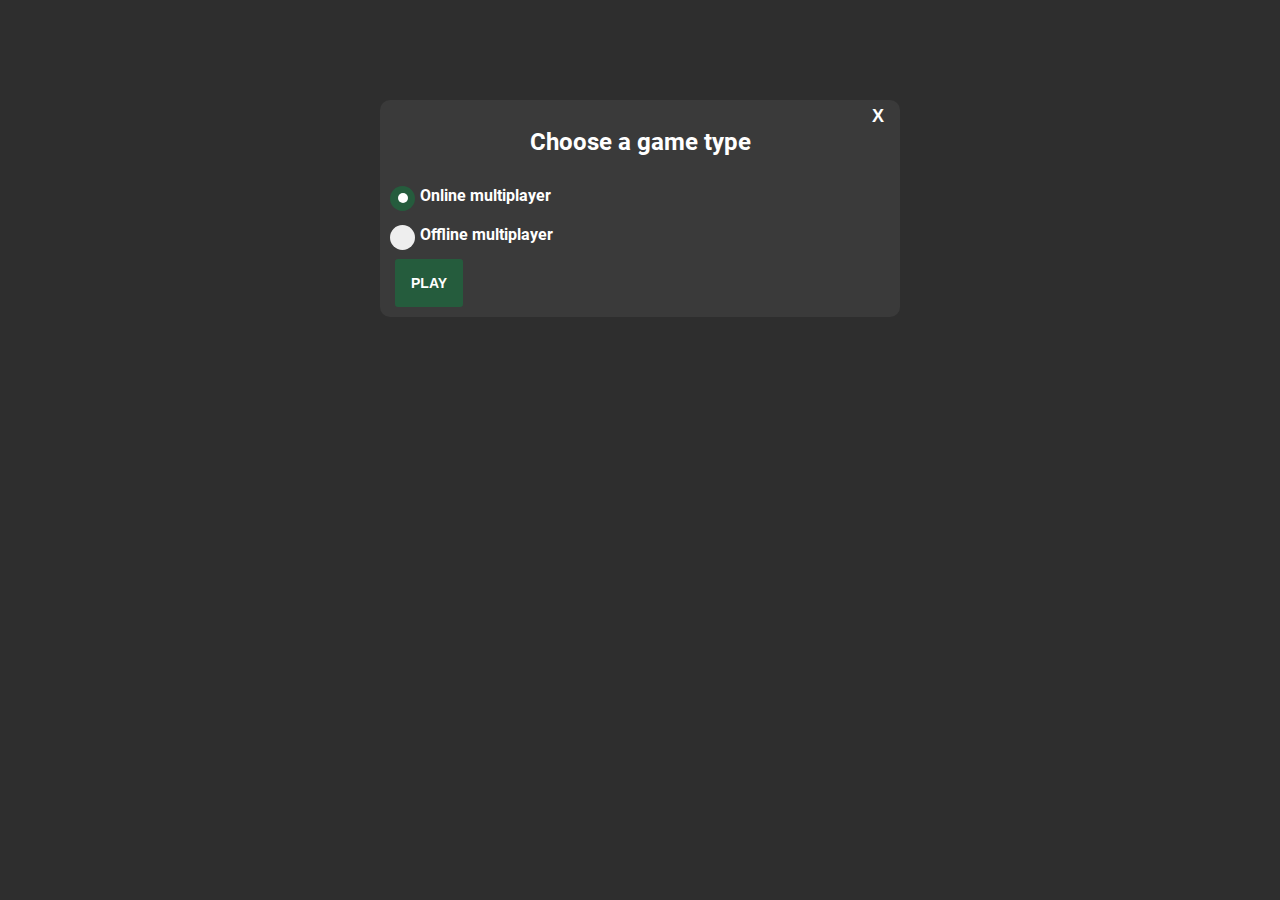
==== frontend/index.html @ 285e9bce "Added visualization of special cases. Bug fixes." ====
<!DOCTYPE html>
<html>
    <head>
        <meta charset="UTF-8"/>
        <link rel="icon" type="image/png" href="graphics/Flower_Tile.png">
        <link rel="stylesheet" type="text/css" href="style.css"/>
        <script src="script.js"></script>
    </head>
    <body>
        <div id="left-content">
            <div class="panel" id="dice-panel">
                <h2>Player turn: <span id="dice-panel-current-player">Black</span></h2>
                <button class="default-button-style" id="dice-panel-roll-dice-button">Roll dice for <span id="dice-panel-current-player-button">{player-color}</span></button>
                <h2 id="dice-panel-dice-value">4</h2>
            </div>
            <div id="special-case-container"></div>
        </div>
        <canvas id="canvas"></canvas>
        <div id ="right-content">
        </div>
        <div id="choose-game-type-modal" class="modal">
            <div class="modal-content">
                <button class="modal-close-button">X</button>

                <h2>Choose a game type</h2>
                <label class="radio-container">Online multiplayer<input type="radio" id="online-multiplayer-radio" name="game-type" value="online" checked><span class="radio-circle"></span></label>
                <br>
                <label class="radio-container">Offline multiplayer<input type="radio" id="offline-multiplayer-radio" name="game-type" value="offline"><span class="radio-circle"></span></label>
                <br>
                <button id="play-button" class="default-button-style">PLAY</button>
            </div>
        </div>
        <div id="message-modal" class="modal modal-start-closed">
            <div class="modal-content">
                <h2 id="message-modal-header">Header</h2>
                <p id="message-modal-text">Text</p>
                <button id="message-modal-button" class="default-button-style">OK</button>
            </div>
        </div>
        <div id="waiting-for-player" class ="modal modal-start-closed">
                <h2 id="waiting-for-player-text">Waiting for player.</h2>
        </div>
    </body>
</html>
---- frontend/style.css ----
@font-face {
    font-family:"Roboto";
    src: url("Roboto-Bold.ttf") format("truetype");
}
body {
    margin:0; 
    padding:0; 
    background-color:rgb(77, 77, 77); 
    display:grid; 
    grid-template-columns: 33% 33% 33%; 
    font-family: 'Roboto', sans-serif;
}
canvas {
    margin:0; 
    padding:0; 
    grid-column-start: 2;
    position:relative; 
    margin-left: auto;
    margin-right:auto; 
}
h1,h2,h3,h4 {
    text-align: center;
}
p,span,h1,h2,h3,h4,label {
    color:white; 
}
.left-content {
    margin:0; 
    padding:0; 
    grid-column-start: 1;
    position:relative; 
}
.right-content {
    margin:0; 
    padding:0; 
    grid-column-start: 3;
    position:relative; 
}

.default-button-style, input {
    padding:5px; 
    margin:5px; 
    border-radius: 3px;
    border:none; 
    color:white;
    background-color: rgb(37, 92, 61);
    font-size: 14px;
    font-weight: bold;
    padding: 16px 16px; 
    cursor: pointer;
    transition:ease-in-out 300ms; 
}
.default-button-style:hover {
    background-color: rgb(66, 156, 105);
}
.modal-start-hidden {
    display:none;
}
.modal {
    position: fixed;
    z-index: 1;
    padding-top: 100px;
    left: 0;
    top: 0;
    width: 100%;
    height: 100%;
    overflow: auto;
    background-color: rgba(0,0,0,0.4);
}
.modal-start-closed {
    display:none;
}
.modal-content {
    display: block;
    position: relative;
    width: 500px;
    margin-left: auto;
    margin-right: auto;
    background-color:#3a3a3a;
    border-radius: 10px;
    padding: 5px;
    padding-left: 10px;
    padding-right: 10px;
}
.modal-close-button {
    margin-left:100%;   
    border:none; 
    cursor: pointer;
    background-color:rgba(255, 255, 255, 0);
    color: white;
    float: right;
    font-size: 18px;    
    font-weight: bold;
}
.dice-text {
    text-align:center;
    font-size: 32px;
    margin:0;
}
.radio-container {
    display:inline-block;
    position:relative;
    cursor:pointer;
    user-select: none;
    padding-left: 30px;
    margin-top: 10px;
    margin-bottom: 10px;
}
.radio-container input {
    display:none;
}
.radio-container .radio-circle {
    display:inline-block;
    width:25px;
    height:25px;
    background-color:#eee;
    position: absolute;
    left:0;
    top:0;
    border-radius: 50%;
}
.radio-container:hover .radio-circle {
    background-color:#ccc;
}
.radio-container input:checked + .radio-circle {
    background-color:rgb(37, 92, 61);
}

.radio-container input:checked + .radio-circle:after {
    content:"";
    height: 10px;
    width: 10px;
    background-color:white;
    position: absolute;
    border-radius: 50%;
    left:50%;
    top:50%;
    transform:translate(-50%,-50%);
}

#waiting-for-player-text {
    color:white;
}

.panel {
    background-color:#3a3a3a;
    margin: 5px;
    padding:15px;
    float:right;
    border-radius: 7px;
    border: 2px solid rgb(37, 92, 61);
    position:relative; 
}
.special-case-panel p {
    margin: 0;
}
.special-case-panel {
    background-color:#3a3a3a;
    display:inline-block;
    margin: 5px;
    padding:15px;
    border-radius: 7px;
    border: 2px solid rgb(37, 92, 61);
    position:relative; 
    animation: fadeInAndOut ease 3s;
}

@keyframes spin {
    0% {
        transform: translate3d(-50%, -50%, 0) rotate(0deg);
    }
    100% {
        transform: translate3d(-50%, -50%, 0) rotate(360deg);
    }
}
@keyframes fadeInAndOut {
    0% {
      opacity:0;
    }
    10% {
        opacity: 1;
    }
    66% {
        opacity: 1;
    }
    100% {
      opacity: 0;
    }
  }

.special-case-loading-wheel::before {
    animation: 2s linear infinite spin;
    animation-play-state: inherit;
    border: solid 3px #ffffff;
    border-bottom-color: rgb(37, 92, 61);
    border-radius: 50%;
    content: "";
    height: 10px;
    width: 10px;
    position: absolute;
    top: 15px;
    right: 0%;
    transform: translate3d(-50%, -50%, 0);
    will-change: transform;
}
#special-case-container {
    float:right; 
    display:flex; 
    flex-direction: column;
    align-items: flex-end;
}
#dice-panel {
    display: none;
}
#dice-panel-roll-dice-button {
    margin-left: auto;
    margin-right: auto;
    display:block;
}
#roll-dice-offline {

}
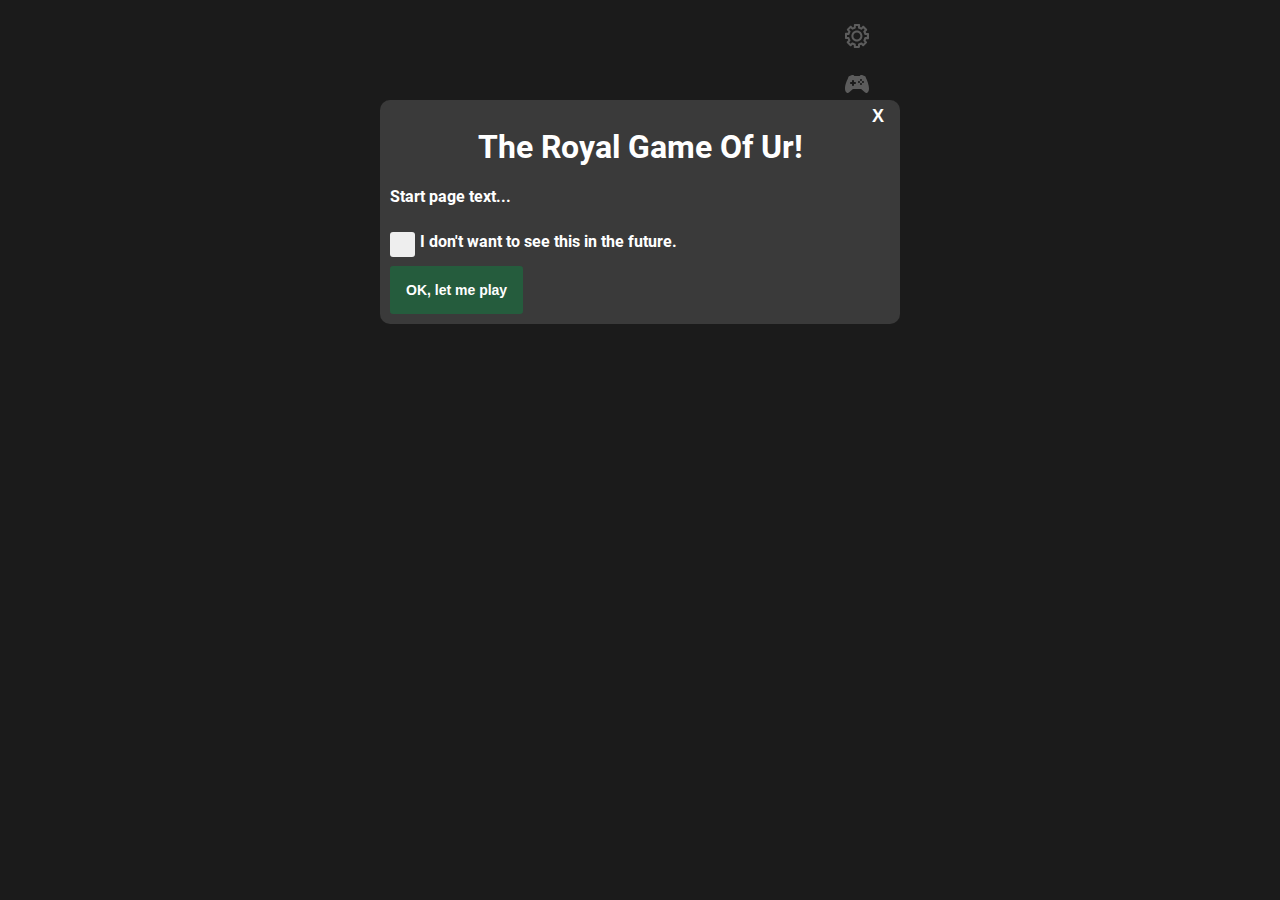
==== commit 7cc16b0e: "Created a more functional user-interface." ====
--- a/frontend/index.html
+++ b/frontend/index.html
@@ -17,28 +17,56 @@
         </div>
         <canvas id="canvas"></canvas>
         <div id ="right-content">
+            <div class="icon-container">
+                <img id="settings-icon" class="icon" title="Settings" src="graphics/settings.svg">
+                <img id="new-game-icon" class="icon" title="New Game" src="graphics/new-game-icon.svg">
+                <img id="resign-icon" class="icon" title="Resign" src="graphics/resign-game.svg">
+            </div>
         </div>
         <div id="choose-game-type-modal" class="modal">
             <div class="modal-content">
                 <button class="modal-close-button">X</button>
-
                 <h2>Choose a game type</h2>
-                <label class="radio-container">Online multiplayer<input type="radio" id="online-multiplayer-radio" name="game-type" value="online" checked><span class="radio-circle"></span></label>
+                <label class="input-container">Online multiplayer<input type="radio" id="online-multiplayer-radio" name="game-type" value="online" checked><span class="radio-circle"></span></label>
                 <br>
-                <label class="radio-container">Offline multiplayer<input type="radio" id="offline-multiplayer-radio" name="game-type" value="offline"><span class="radio-circle"></span></label>
+                <label class="input-container">Offline multiplayer<input type="radio" id="offline-multiplayer-radio" name="game-type" value="offline"><span class="radio-circle"></span></label>
                 <br>
                 <button id="play-button" class="default-button-style">PLAY</button>
             </div>
         </div>
-        <div id="message-modal" class="modal modal-start-closed">
+        <div id="message-modal" class="modal hidden">
             <div class="modal-content">
                 <h2 id="message-modal-header">Header</h2>
                 <p id="message-modal-text">Text</p>
                 <button id="message-modal-button" class="default-button-style">OK</button>
             </div>
         </div>
-        <div id="waiting-for-player" class ="modal modal-start-closed">
+        <div id="waiting-for-player" class ="modal hidden">
                 <h2 id="waiting-for-player-text">Waiting for player.</h2>
+        </div>
+        <div id="settings-modal" class= "modal hidden">
+            <div class = "modal-content">
+                <button class="modal-close-button">X</button>
+                <h2>Settings</h2>
+                <br>
+                <label>Frames per second(fps): <input id="refreshrate-settings" type="number" name="refreshrate" class="input-field"></label>
+                <br>
+                <label class="input-container">Open the start page on page load<input id="open-start-page-settings" type="checkbox" name="openstartpage"><span class="checkmark"></span></label>
+                <br>
+                <br>
+                <button id="settings-modal-save-button" class="default-button-style">Save</button>
+            </div>
+        </div>
+        <div id="start-page-modal" class= "modal hidden">
+            <div class="modal-content">
+                <button class="modal-close-button">X</button>
+                <h1>The Royal Game Of Ur!</h1>
+                <p>Start page text...</p>
+
+                <label class="input-container">I don't want to see this in the future.<input id="open-start-page-start-page" type="checkbox" name="openstartpage"><span class="checkmark"></span></label>
+                <br>
+                <button id="start-page-modal-button" class="default-button-style">OK, let me play</button>
+            </div>
         </div>
     </body>
 </html>--- a/frontend/style.css
+++ b/frontend/style.css
@@ -1,6 +1,28 @@
 @font-face {
     font-family:"Roboto";
     src: url("Roboto-Bold.ttf") format("truetype");
+}
+@keyframes spin {
+    0% {
+        transform: translate3d(-50%, -50%, 0) rotate(0deg);
+    }
+    100% {
+        transform: translate3d(-50%, -50%, 0) rotate(360deg);
+    }
+}
+@keyframes fadeInAndOut {
+    0% {
+      opacity:0;
+    }
+    10% {
+        opacity: 1;
+    }
+    66% {
+        opacity: 1;
+    }
+    100% {
+      opacity: 0;
+    }
 }
 body {
     margin:0; 
@@ -37,25 +59,23 @@
     position:relative; 
 }
 
-.default-button-style, input {
-    padding:5px; 
-    margin:5px; 
-    border-radius: 3px;
-    border:none; 
-    color:white;
-    background-color: rgb(37, 92, 61);
-    font-size: 14px;
-    font-weight: bold;
-    padding: 16px 16px; 
+.icon-container {
+    display:flex; 
+    flex-direction:column;
+    align-items: flex-start;
+}
+
+.icon {
+    margin-top: 24px;
+    width: 24px;
+    height: 24px;
+    filter:invert(100%); 
+}
+.icon:hover {
+    filter:invert(50%); 
     cursor: pointer;
-    transition:ease-in-out 300ms; 
-}
-.default-button-style:hover {
-    background-color: rgb(66, 156, 105);
-}
-.modal-start-hidden {
-    display:none;
-}
+}
+
 .modal {
     position: fixed;
     z-index: 1;
@@ -67,7 +87,7 @@
     overflow: auto;
     background-color: rgba(0,0,0,0.4);
 }
-.modal-start-closed {
+.hidden {
     display:none;
 }
 .modal-content {
@@ -97,50 +117,6 @@
     font-size: 32px;
     margin:0;
 }
-.radio-container {
-    display:inline-block;
-    position:relative;
-    cursor:pointer;
-    user-select: none;
-    padding-left: 30px;
-    margin-top: 10px;
-    margin-bottom: 10px;
-}
-.radio-container input {
-    display:none;
-}
-.radio-container .radio-circle {
-    display:inline-block;
-    width:25px;
-    height:25px;
-    background-color:#eee;
-    position: absolute;
-    left:0;
-    top:0;
-    border-radius: 50%;
-}
-.radio-container:hover .radio-circle {
-    background-color:#ccc;
-}
-.radio-container input:checked + .radio-circle {
-    background-color:rgb(37, 92, 61);
-}
-
-.radio-container input:checked + .radio-circle:after {
-    content:"";
-    height: 10px;
-    width: 10px;
-    background-color:white;
-    position: absolute;
-    border-radius: 50%;
-    left:50%;
-    top:50%;
-    transform:translate(-50%,-50%);
-}
-
-#waiting-for-player-text {
-    color:white;
-}
 
 .panel {
     background-color:#3a3a3a;
@@ -156,7 +132,7 @@
 }
 .special-case-panel {
     background-color:#3a3a3a;
-    display:inline-block;
+    float:right;
     margin: 5px;
     padding:15px;
     border-radius: 7px;
@@ -164,30 +140,6 @@
     position:relative; 
     animation: fadeInAndOut ease 3s;
 }
-
-@keyframes spin {
-    0% {
-        transform: translate3d(-50%, -50%, 0) rotate(0deg);
-    }
-    100% {
-        transform: translate3d(-50%, -50%, 0) rotate(360deg);
-    }
-}
-@keyframes fadeInAndOut {
-    0% {
-      opacity:0;
-    }
-    10% {
-        opacity: 1;
-    }
-    66% {
-        opacity: 1;
-    }
-    100% {
-      opacity: 0;
-    }
-  }
-
 .special-case-loading-wheel::before {
     animation: 2s linear infinite spin;
     animation-play-state: inherit;
@@ -203,6 +155,9 @@
     transform: translate3d(-50%, -50%, 0);
     will-change: transform;
 }
+#waiting-for-player-text {
+    color:white;
+}
 #special-case-container {
     float:right; 
     display:flex; 
@@ -217,7 +172,109 @@
     margin-right: auto;
     display:block;
 }
-#roll-dice-offline {
-
-}
-
+.default-button-style {
+    padding:5px; 
+    margin:5px; 
+    margin-left: 0;
+    border-radius: 3px;
+    border:none; 
+    color:white;
+    background-color: rgb(37, 92, 61);
+    font-size: 14px;
+    font-weight: bold;
+    padding: 16px 16px; 
+    cursor: pointer;
+    transition:ease-in-out 300ms; 
+}
+.default-button-style:hover {
+    background-color: rgb(66, 156, 105);
+}
+.input-container {
+    display:inline-block;
+    position:relative;
+    cursor:pointer;
+    user-select: none;
+    padding-left: 30px;
+    margin-top: 10px;
+    margin-bottom: 10px;
+}
+.input-container input {
+    display:none;
+    position:relative; 
+}
+.input-container .radio-circle {
+    display:inline-block;
+    width:25px;
+    height:25px;
+    background-color:#eee;
+    position: absolute;
+    left:0;
+    top:0;
+    border-radius: 50%;
+}
+.input-container:hover .radio-circle {
+    background-color:#ccc;
+}
+.input-container input:checked + .radio-circle {
+    background-color:rgb(37, 92, 61);
+}
+.input-container input:checked + .radio-circle:after {
+    content:"";
+    height: 10px;
+    width: 10px;
+    background-color:white;
+    position: absolute;
+    border-radius: 50%;
+    left:50%;
+    top:50%;
+    transform:translate(-50%,-50%);
+}
+
+.checkmark {
+    position: absolute;
+    top: 0;
+    left: 0;
+    height: 25px;
+    width: 25px;
+    background-color: #eee;
+    border-radius: 3px;
+}
+
+.input-container:hover input ~ .checkmark {
+    background-color: #ccc;
+}
+
+.input-container input:checked ~ .checkmark {
+    background-color: rgb(37, 92, 61);
+}
+
+.checkmark:after {
+    content: "";
+    position: absolute;
+    display: none;
+}
+
+.input-container input:checked ~ .checkmark:after {
+    display: block;
+}
+
+.input-container .checkmark:after {
+    left: 9px;
+    top: 5px;
+    width: 5px;
+    height: 10px;
+    border: solid white;
+    border-width: 0 3px 3px 0;
+    transform: rotate(45deg);
+}
+.input-field {
+    padding:5px; 
+    margin:5px; 
+    border-radius: 3px;
+    border:none; 
+}
+
+.input-field:hover {
+    background-color:rgb(37, 92, 61);
+    color:white; 
+}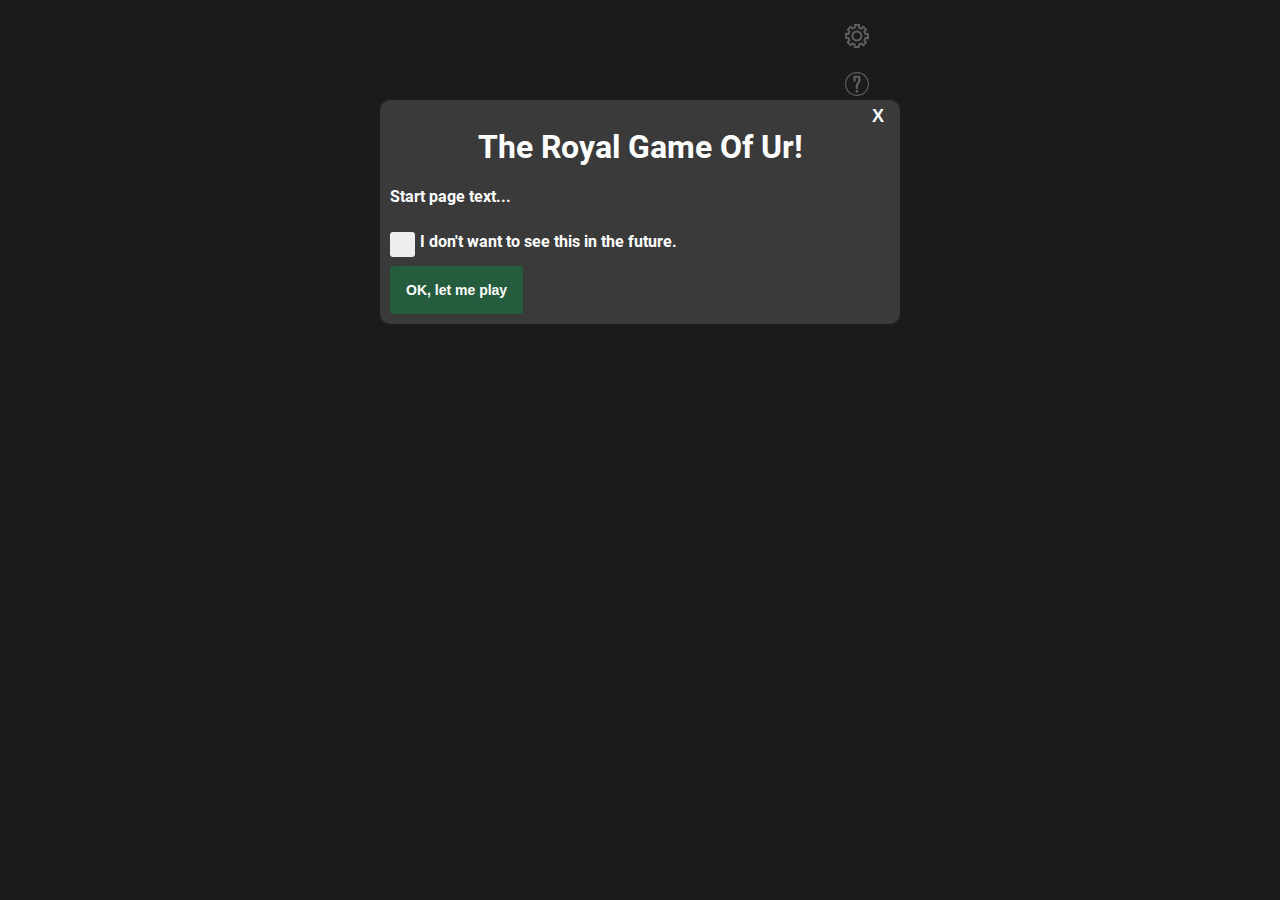
==== commit f8725fa2: "Added questionmark button" ====
--- a/frontend/index.html
+++ b/frontend/index.html
@@ -19,6 +19,7 @@
         <div id ="right-content">
             <div class="icon-container">
                 <img id="settings-icon" class="icon" title="Settings" src="graphics/settings.svg">
+                <img id="questionmark-icon" class="icon" title="Help" src="graphics/question-mark.svg">
                 <img id="new-game-icon" class="icon" title="New Game" src="graphics/new-game-icon.svg">
                 <img id="resign-icon" class="icon" title="Resign" src="graphics/resign-game.svg">
             </div>
--- a/frontend/style.css
+++ b/frontend/style.css
@@ -159,6 +159,7 @@
     color:white;
 }
 #special-case-container {
+    width:100%;
     float:right; 
     display:flex; 
     flex-direction: column;
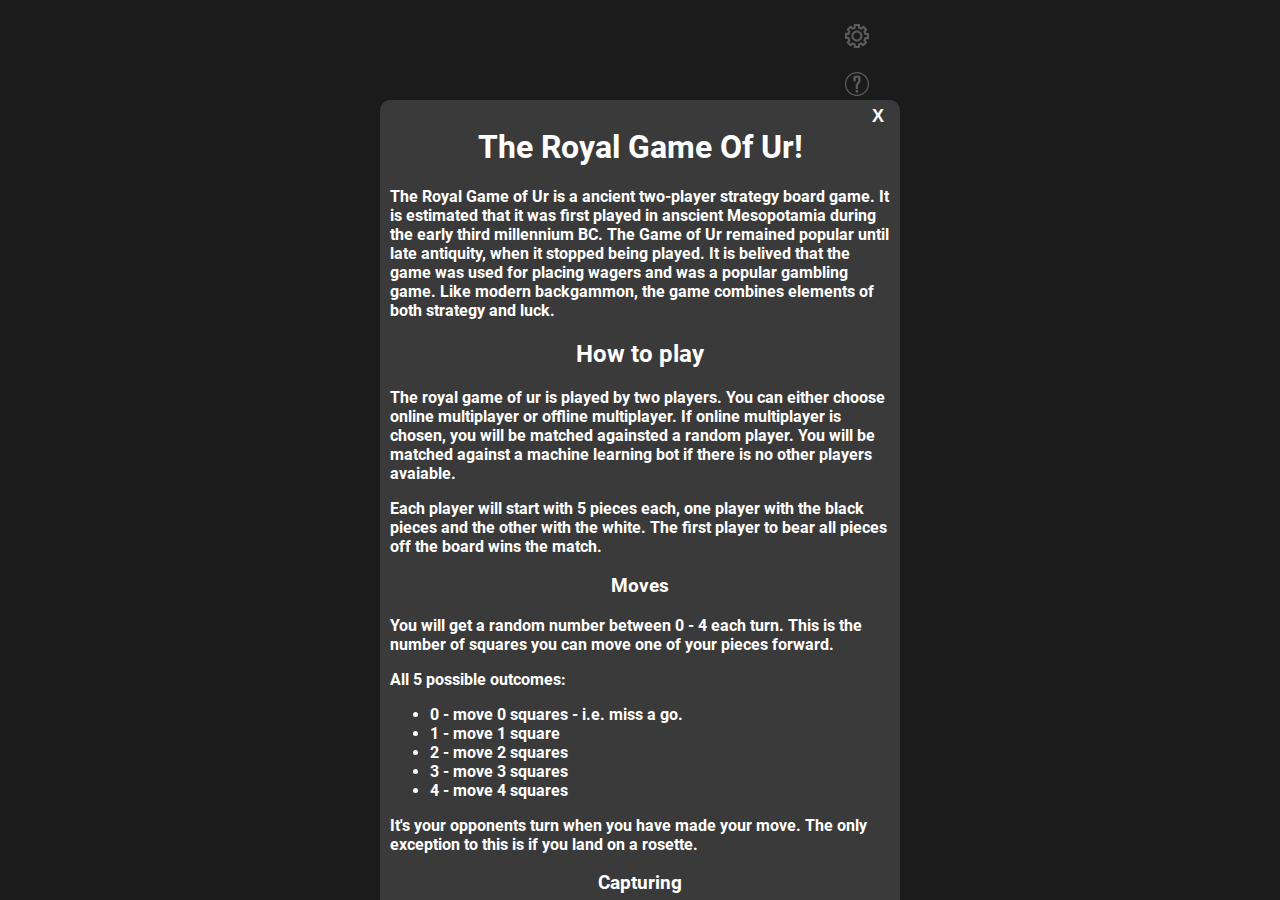
==== commit 39baa107: "Added tutorial" ====
--- a/frontend/index.html
+++ b/frontend/index.html
@@ -50,7 +50,7 @@
                 <button class="modal-close-button">X</button>
                 <h2>Settings</h2>
                 <br>
-                <label>Frames per second(fps): <input id="refreshrate-settings" type="number" name="refreshrate" class="input-field"></label>
+                <label>Frames per second (fps): <input id="refreshrate-settings" type="number" name="refreshrate" class="input-field"></label>
                 <br>
                 <label class="input-container">Open the start page on page load<input id="open-start-page-settings" type="checkbox" name="openstartpage"><span class="checkmark"></span></label>
                 <br>
@@ -62,8 +62,45 @@
             <div class="modal-content">
                 <button class="modal-close-button">X</button>
                 <h1>The Royal Game Of Ur!</h1>
-                <p>Start page text...</p>
-
+                <p>The Royal Game of Ur is a ancient two-player strategy board game. It is estimated that it was first played in anscient Mesopotamia during the early third millennium BC. The Game of Ur remained popular until late antiquity, when it stopped being played. It is belived that the game was used for placing wagers and was a popular gambling game. Like modern backgammon, the game combines elements of both strategy and luck.</p>
+                <h2>How to play</h2>
+                <p>The royal game of ur is played by two players. You can either choose online multiplayer or offline multiplayer. If online multiplayer is chosen, you will be matched againsted a random player. You will be matched against a machine learning bot if there is no other players avaiable.</p>
+                <p>Each player will start with 5 pieces each, one player with the black pieces and the other with the white. The first player to bear all pieces off the board wins the match.</p>
+                <h3>Moves</h3>
+                <p>You will get a random number between 0 - 4 each turn. This is the number of squares you can move one of your pieces forward.</p>
+                <p>All 5 possible outcomes:</p>
+                <ul>
+                    <li>0 - move 0 squares - i.e. miss a go.</li>
+                    <li>1 - move 1 square</li>
+                    <li>2 - move 2 squares</li>
+                    <li>3 - move 3 squares</li>
+                    <li>4 - move 4 squares</li>
+                </ul>
+                <p>It's your opponents turn when you have made your move. The only exception to this is if you land on a rosette.</p>
+                <h3>Capturing</h3>
+                <p>You are capturing the opponents piece if you are landing on the same square. The opponents piece will then be moved out of the board and the opponent must start over with that piece. Capturing is only possible where both white and blacks paths joins.</p>
+                <h3>Path around the board</h3>
+                <div class="two-columns">
+                    <div class="text-under-image">
+                        <img src="graphics/tutorial/img1.png"/>
+                        <p>The path around the board can be visualized like this. The player with the white player starts at the left and the player with the black pices starts at the right. The paths joins at the middle column which makes it possible to capture your opponents pieces here.</p>
+                    </div>
+                    <div class="text-under-image">
+                        <img src="graphics/tutorial/img2.png"/>
+                        <p>The white player starts at <span style="color:orange;">#1</span> and ends at <span style="color:orange">#3</span>. The black player starts at <span style="color:orange">#2</span> and ends at <span style="color:orange">#4</span>.</p>
+                    </div>
+                </div>
+                <h3>Rosettes</h3>
+                <div class="two-columns">
+                    <div class="text-under-image">
+                        <img src="graphics/tutorial/img3.png"/>
+                        <p>If the piece lands on a <span style="color:violet;">rosette</span>, that player gets an extra turn.</p>
+                    </div>
+                    <div class="text-under-image">
+                        <img src="graphics/tutorial/img4.png"/>
+                        <p>The <span style="color:goldenrod">middle rosette</span> acts like a safe square. The opponent can't capture your piece if it's on top of this square.</p>
+                    </div>
+                </div>
                 <label class="input-container">I don't want to see this in the future.<input id="open-start-page-start-page" type="checkbox" name="openstartpage"><span class="checkmark"></span></label>
                 <br>
                 <button id="start-page-modal-button" class="default-button-style">OK, let me play</button>
--- a/frontend/style.css
+++ b/frontend/style.css
@@ -43,7 +43,7 @@
 h1,h2,h3,h4 {
     text-align: center;
 }
-p,span,h1,h2,h3,h4,label {
+p,span,h1,h2,h3,h4,label,li {
     color:white; 
 }
 .left-content {
@@ -86,6 +86,7 @@
     height: 100%;
     overflow: auto;
     background-color: rgba(0,0,0,0.4);
+    box-sizing: border-box;
 }
 .hidden {
     display:none;
@@ -154,24 +155,6 @@
     right: 0%;
     transform: translate3d(-50%, -50%, 0);
     will-change: transform;
-}
-#waiting-for-player-text {
-    color:white;
-}
-#special-case-container {
-    width:100%;
-    float:right; 
-    display:flex; 
-    flex-direction: column;
-    align-items: flex-end;
-}
-#dice-panel {
-    display: none;
-}
-#dice-panel-roll-dice-button {
-    margin-left: auto;
-    margin-right: auto;
-    display:block;
 }
 .default-button-style {
     padding:5px; 
@@ -240,7 +223,6 @@
     background-color: #eee;
     border-radius: 3px;
 }
-
 .input-container:hover input ~ .checkmark {
     background-color: #ccc;
 }
@@ -258,7 +240,6 @@
 .input-container input:checked ~ .checkmark:after {
     display: block;
 }
-
 .input-container .checkmark:after {
     left: 9px;
     top: 5px;
@@ -276,6 +257,39 @@
 }
 
 .input-field:hover {
-    background-color:rgb(37, 92, 61);
-    color:white; 
+    background-color:rgba(240, 240, 240, 0.767);
+}
+#waiting-for-player-text {
+    color:white;
+}
+#special-case-container {
+    width:100%;
+    float:right; 
+    display:flex; 
+    flex-direction: column;
+    align-items: flex-end;
+}
+#dice-panel {
+    display: none;
+}
+#dice-panel-roll-dice-button {
+    margin-left: auto;
+    margin-right: auto;
+    display:block;
+}
+
+.text-under-image {
+    display: flex;
+    flex-direction: column;
+    width: 48%;
+    padding: 5px;
+    border: 2px solid rgb(37, 92, 61);
+
+}
+.two-columns {
+    display: flex;
+    flex-direction: row;
+}
+.two-columns div {
+    max-width: 50%;
 }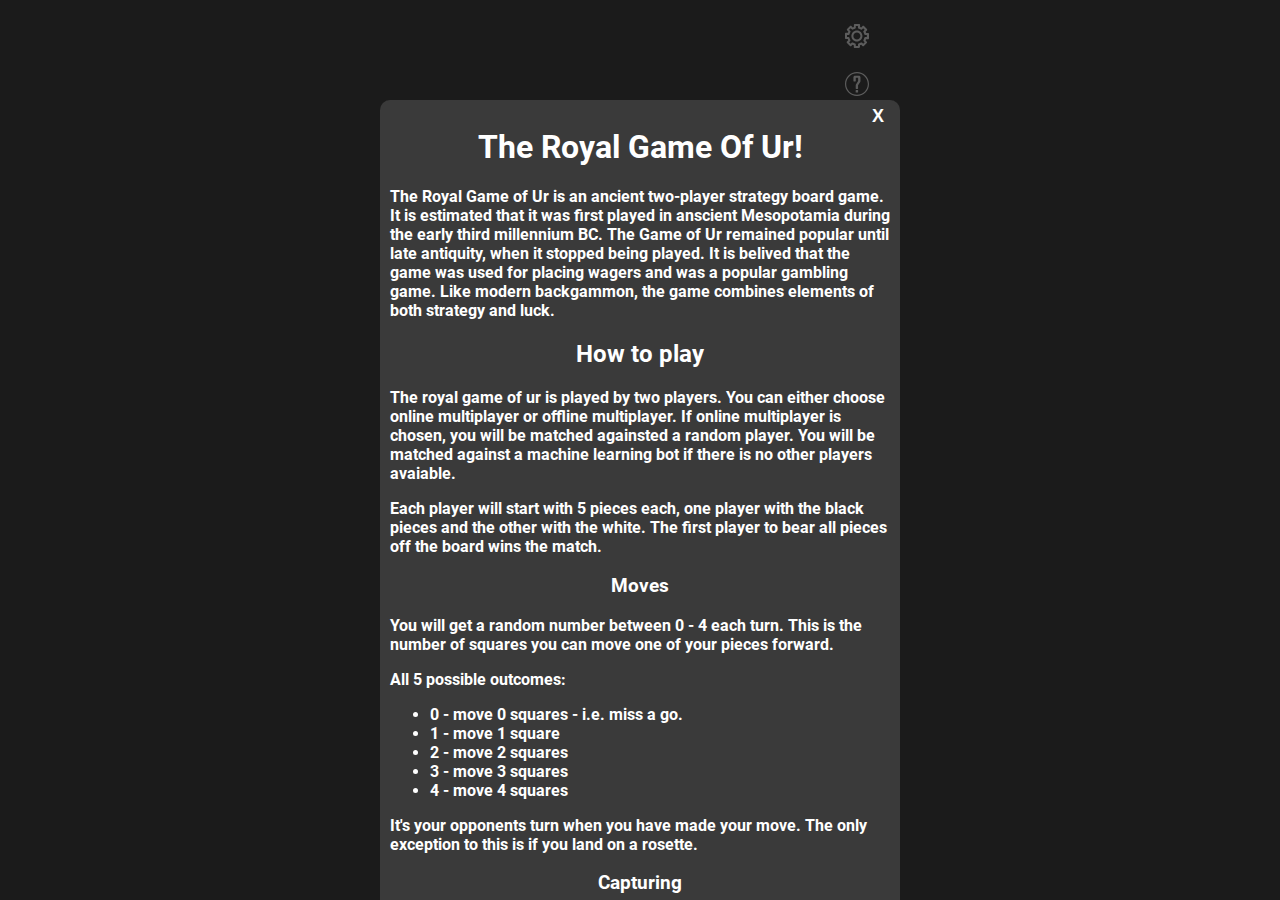
==== commit 18b997bb: "Refactoring." ====
--- a/frontend/index.html
+++ b/frontend/index.html
@@ -2,7 +2,7 @@
 <html>
     <head>
         <meta charset="UTF-8"/>
-        <link rel="icon" type="image/png" href="graphics/Flower_Tile.png">
+        <link rel="icon" type="image/png" href="graphics/nf6.png">
         <link rel="stylesheet" type="text/css" href="style.css"/>
         <script src="script.js"></script>
     </head>
@@ -62,7 +62,7 @@
             <div class="modal-content">
                 <button class="modal-close-button">X</button>
                 <h1>The Royal Game Of Ur!</h1>
-                <p>The Royal Game of Ur is a ancient two-player strategy board game. It is estimated that it was first played in anscient Mesopotamia during the early third millennium BC. The Game of Ur remained popular until late antiquity, when it stopped being played. It is belived that the game was used for placing wagers and was a popular gambling game. Like modern backgammon, the game combines elements of both strategy and luck.</p>
+                <p>The Royal Game of Ur is an ancient two-player strategy board game. It is estimated that it was first played in anscient Mesopotamia during the early third millennium BC. The Game of Ur remained popular until late antiquity, when it stopped being played. It is belived that the game was used for placing wagers and was a popular gambling game. Like modern backgammon, the game combines elements of both strategy and luck.</p>
                 <h2>How to play</h2>
                 <p>The royal game of ur is played by two players. You can either choose online multiplayer or offline multiplayer. If online multiplayer is chosen, you will be matched againsted a random player. You will be matched against a machine learning bot if there is no other players avaiable.</p>
                 <p>Each player will start with 5 pieces each, one player with the black pieces and the other with the white. The first player to bear all pieces off the board wins the match.</p>
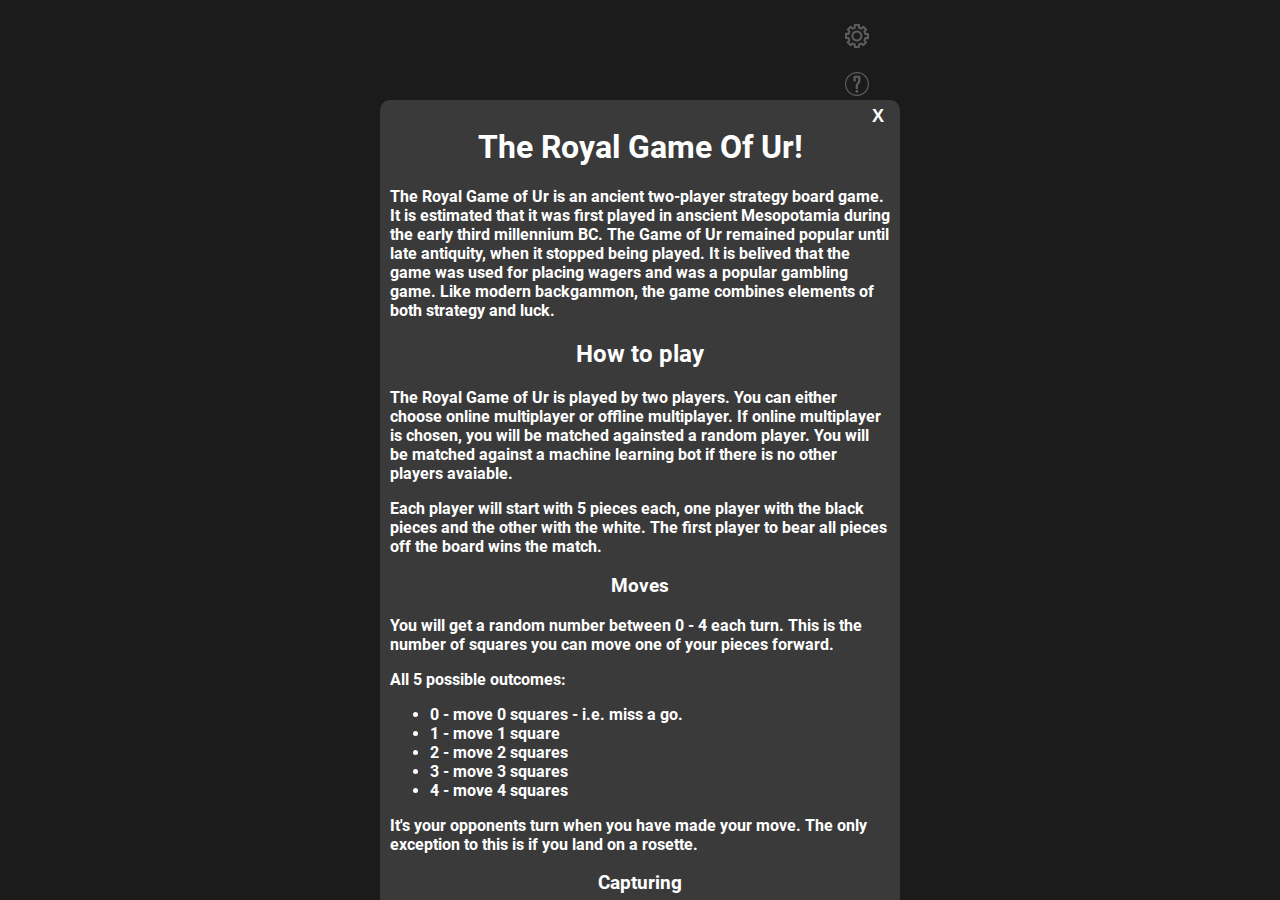
==== commit 22a95f8e: "Typo" ====
--- a/frontend/index.html
+++ b/frontend/index.html
@@ -64,7 +64,7 @@
                 <h1>The Royal Game Of Ur!</h1>
                 <p>The Royal Game of Ur is an ancient two-player strategy board game. It is estimated that it was first played in anscient Mesopotamia during the early third millennium BC. The Game of Ur remained popular until late antiquity, when it stopped being played. It is belived that the game was used for placing wagers and was a popular gambling game. Like modern backgammon, the game combines elements of both strategy and luck.</p>
                 <h2>How to play</h2>
-                <p>The royal game of ur is played by two players. You can either choose online multiplayer or offline multiplayer. If online multiplayer is chosen, you will be matched againsted a random player. You will be matched against a machine learning bot if there is no other players avaiable.</p>
+                <p>The Royal Game of Ur is played by two players. You can either choose online multiplayer or offline multiplayer. If online multiplayer is chosen, you will be matched againsted a random player. You will be matched against a machine learning bot if there is no other players avaiable.</p>
                 <p>Each player will start with 5 pieces each, one player with the black pieces and the other with the white. The first player to bear all pieces off the board wins the match.</p>
                 <h3>Moves</h3>
                 <p>You will get a random number between 0 - 4 each turn. This is the number of squares you can move one of your pieces forward.</p>
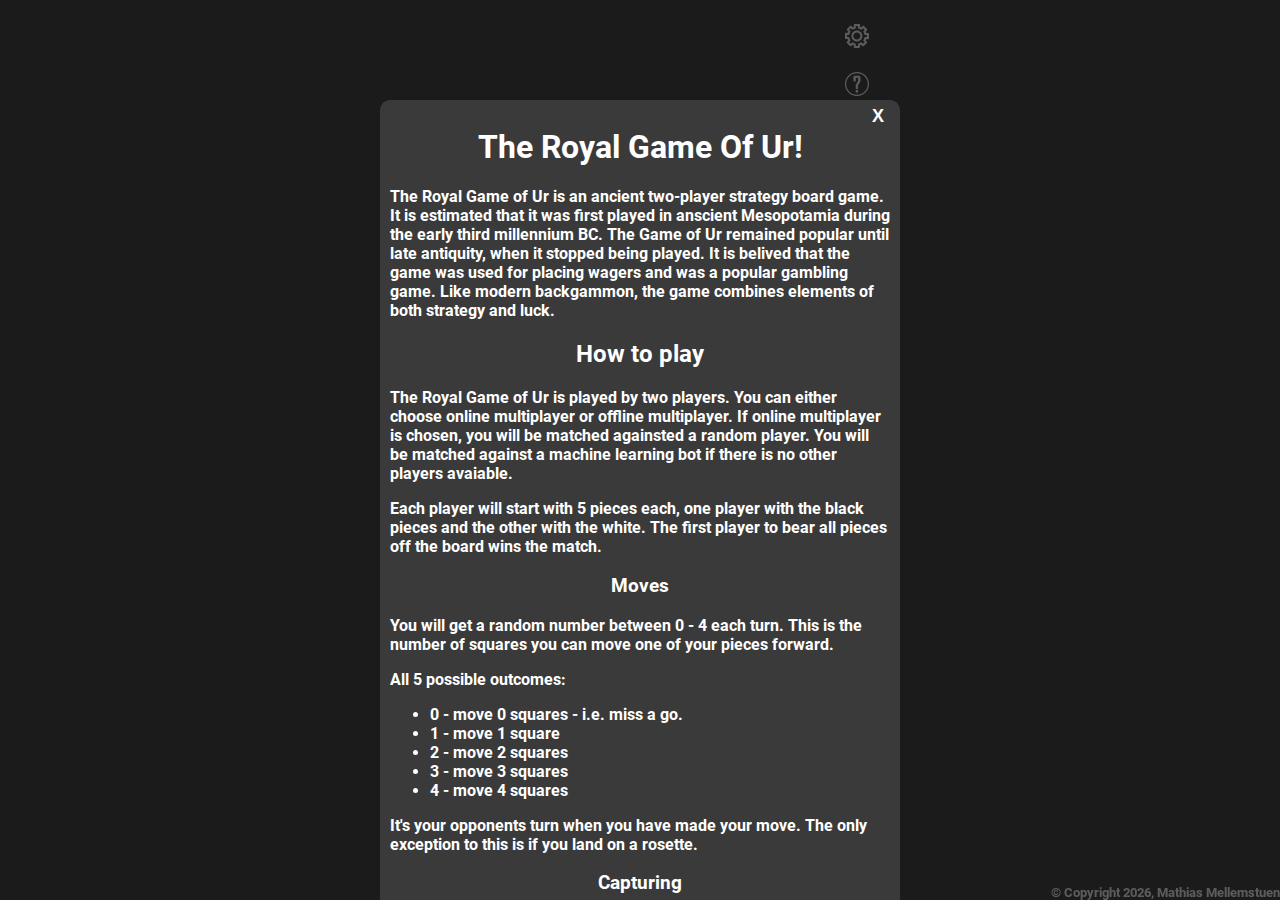
==== commit b6e18c12: "Bug fixing." ====
--- a/frontend/index.html
+++ b/frontend/index.html
@@ -106,5 +106,8 @@
                 <button id="start-page-modal-button" class="default-button-style">OK, let me play</button>
             </div>
         </div>
+        <footer>
+            <small id="copyright">&copy; Copyright 2020, Mathias Mellemstuen</small>
+        </footer>
     </body>
 </html>--- a/frontend/style.css
+++ b/frontend/style.css
@@ -277,7 +277,12 @@
     margin-right: auto;
     display:block;
 }
-
+#copyright {
+    position: fixed;
+    bottom:0; 
+    right:0px;
+    color:white;    
+}
 .text-under-image {
     display: flex;
     flex-direction: column;
